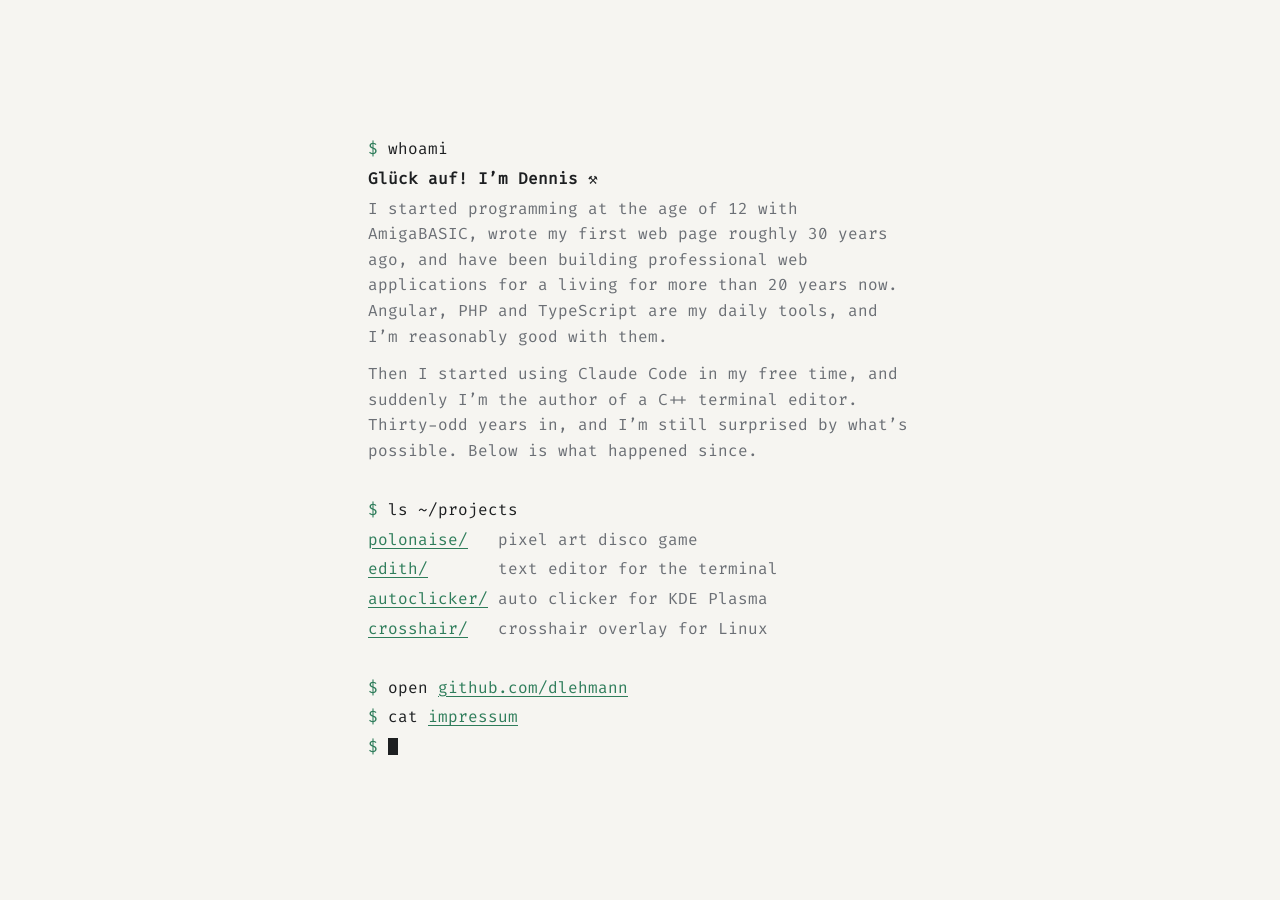
==== index.html @ 4897115b "Introduce myself on start page, prepare for search engines Add an introduction and links to the proj" ====
<!doctype html>
<html lang="en">
<head>
  <meta charset="utf-8">
  <meta name="viewport" content="width=device-width, initial-scale=1">
  <title>Dennis Lehmann – Web Developer</title>
  <meta name="description" content="Dennis Lehmann, web developer from Wanne-Eickel. Side projects: Polonaise, a pixel art disco game, the terminal editor Edith, an auto clicker and a crosshair overlay for Linux.">
  <link rel="icon" href="favicon.ico" sizes="16x16 32x32 48x48">
  <link rel="preload" href="fonts/fira-code-latin-400.woff2" as="font" type="font/woff2" crossorigin>
  <style>
    @font-face {
      font-family: "Fira Code";
      font-style: normal;
      font-weight: 400;
      font-display: swap;
      src: url("fonts/fira-code-latin-400.woff2") format("woff2");
    }
    :root {
      --bg: #f6f5f1;
      --text: #1d1f21;
      --muted: #6b6f75;
      --accent: #2f7d5b;
    }
    @media (prefers-color-scheme: dark) {
      :root:not([data-theme="light"]) {
        --bg: #121416;
        --text: #e6e6e3;
        --muted: #8b9096;
        --accent: #6fcf9f;
      }
    }
    :root[data-theme="dark"] {
      --bg: #121416;
      --text: #e6e6e3;
      --muted: #8b9096;
      --accent: #6fcf9f;
    }

    * { box-sizing: border-box; }
    html, body { height: 100%; }
    body {
      margin: 0;
      padding: 0 16px;
      display: grid;
      place-items: center;
      background: var(--bg);
      color: var(--text);
      font: 16px/1.6 "Fira Code", ui-monospace, monospace;
    }
    main { max-width: 34rem; }
    p { margin: 0 0 4px; }
    .p { color: var(--accent); }
    .muted { color: var(--muted); }
    .cursor {
      display: inline-block; width: .6em; height: 1.1em; vertical-align: -.2em;
      background: var(--text); animation: blink 1.1s steps(1) infinite;
    }
    @keyframes blink { 50% { opacity: 0; } }
    @media (prefers-reduced-motion: reduce) { .cursor { animation: none; } }
    a { color: var(--accent); text-underline-offset: 3px; }
    h1 { font-size: inherit; font-weight: 700; margin: 0 0 4px; }
    .about { margin-bottom: 12px; }
    .ls { display: flex; gap: 1ch; }
    .ls a { flex: 0 0 12ch; }
  </style>
</head>
<body>
  <main>
    <p><span class="p">$</span> whoami</p>
    <h1>Glück auf! I’m Dennis ⚒️</h1>
    <p class="muted about">I started programming at the age of 12 with AmigaBASIC, wrote my first web page roughly 30 years ago, and have been building professional web applications for a living for more than 20 years now. Angular, PHP and TypeScript are my daily tools, and I’m reasonably good with them.</p>
    <p class="muted">Then I started using Claude Code in my free time, and suddenly I’m the author of a C++ terminal editor. Thirty-odd years in, and I’m still surprised by what’s possible. Below is what happened since.</p>
    <p>&nbsp;</p>
    <p><span class="p">$</span> ls ~/projects</p>
    <p class="ls"><a href="/polonaise/">polonaise/</a> <span class="muted">pixel art disco game</span></p>
    <p class="ls"><a href="/edith/">edith/</a> <span class="muted">text editor for the terminal</span></p>
    <p class="ls"><a href="/autoclicker/">autoclicker/</a> <span class="muted">auto clicker for KDE Plasma</span></p>
    <p class="ls"><a href="/crosshair/">crosshair/</a> <span class="muted">crosshair overlay for Linux</span></p>
    <p>&nbsp;</p>
    <p><span class="p">$</span> open <a href="https://github.com/dlehmann">github.com/dlehmann</a></p>
    <p><span class="p">$</span> cat <a href="impressum">impressum</a></p>
    <p><span class="p">$</span> <span class="cursor" aria-hidden="true"></span></p>
  </main>
  <script>console.log("The cake is a lie.");</script>
</body>
</html>
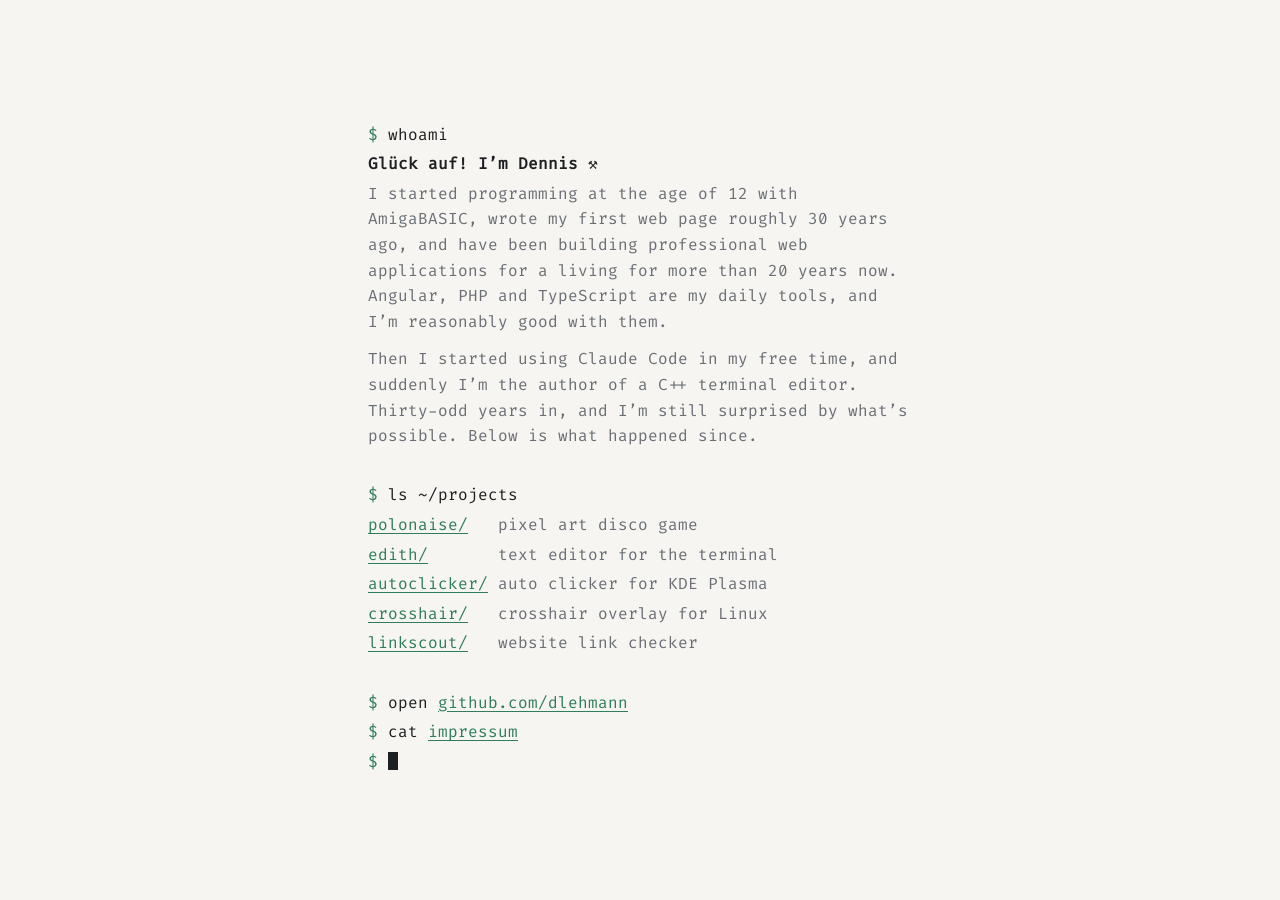
==== commit f23015f7: "Link LinkScout on the start page and in the sitemap Co-Authored-By: Claude Opus 5.5 <noreply@anthrop" ====
--- a/index.html
+++ b/index.html
@@ -4,7 +4,7 @@
   <meta charset="utf-8">
   <meta name="viewport" content="width=device-width, initial-scale=1">
   <title>Dennis Lehmann – Web Developer</title>
-  <meta name="description" content="Dennis Lehmann, web developer from Wanne-Eickel. Side projects: Polonaise, a pixel art disco game, the terminal editor Edith, an auto clicker and a crosshair overlay for Linux.">
+  <meta name="description" content="Dennis Lehmann, web developer from Wanne-Eickel. Side projects: Polonaise, a pixel art disco game, the terminal editor Edith, an auto clicker, a crosshair overlay for Linux and the website link checker LinkScout.">
   <link rel="icon" href="favicon.ico" sizes="16x16 32x32 48x48">
   <link rel="preload" href="fonts/fira-code-latin-400.woff2" as="font" type="font/woff2" crossorigin>
   <style>
@@ -76,6 +76,7 @@
     <p class="ls"><a href="/edith/">edith/</a> <span class="muted">text editor for the terminal</span></p>
     <p class="ls"><a href="/autoclicker/">autoclicker/</a> <span class="muted">auto clicker for KDE Plasma</span></p>
     <p class="ls"><a href="/crosshair/">crosshair/</a> <span class="muted">crosshair overlay for Linux</span></p>
+    <p class="ls"><a href="/linkscout/">linkscout/</a> <span class="muted">website link checker</span></p>
     <p>&nbsp;</p>
     <p><span class="p">$</span> open <a href="https://github.com/dlehmann">github.com/dlehmann</a></p>
     <p><span class="p">$</span> cat <a href="impressum">impressum</a></p>
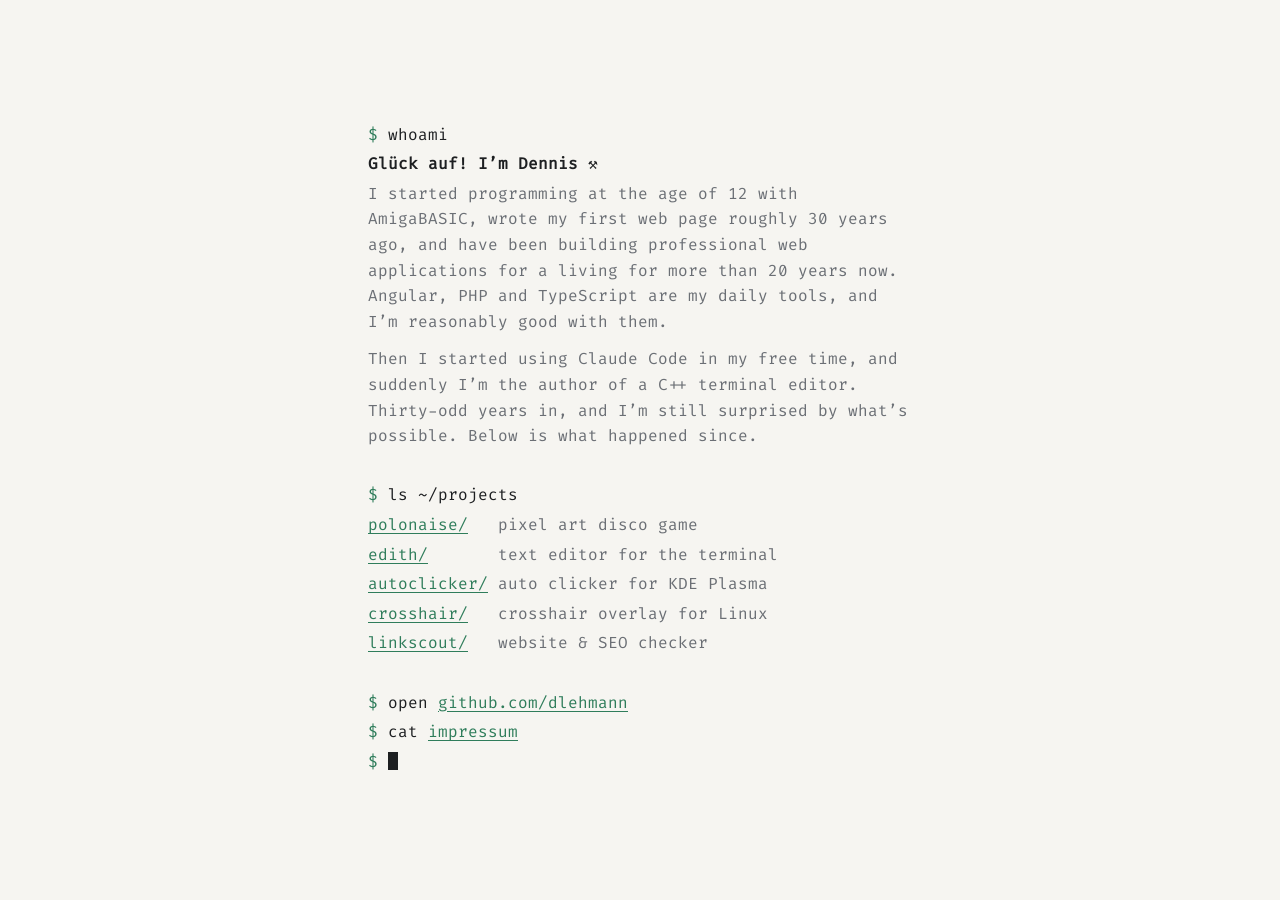
==== commit 668cdef9: "LinkScout now also checks SEO Co-Authored-By: Claude Opus 5.5 <noreply@anthropic.com>" ====
--- a/index.html
+++ b/index.html
@@ -4,7 +4,7 @@
   <meta charset="utf-8">
   <meta name="viewport" content="width=device-width, initial-scale=1">
   <title>Dennis Lehmann – Web Developer</title>
-  <meta name="description" content="Dennis Lehmann, web developer from Wanne-Eickel. Side projects: Polonaise, a pixel art disco game, the terminal editor Edith, an auto clicker, a crosshair overlay for Linux and the website link checker LinkScout.">
+  <meta name="description" content="Dennis Lehmann, web developer from Wanne-Eickel. Side projects: Polonaise, a pixel art disco game, the terminal editor Edith, an auto clicker, a crosshair overlay for Linux and the website and SEO checker LinkScout.">
   <link rel="icon" href="favicon.ico" sizes="16x16 32x32 48x48">
   <link rel="preload" href="fonts/fira-code-latin-400.woff2" as="font" type="font/woff2" crossorigin>
   <style>
@@ -76,7 +76,7 @@
     <p class="ls"><a href="/edith/">edith/</a> <span class="muted">text editor for the terminal</span></p>
     <p class="ls"><a href="/autoclicker/">autoclicker/</a> <span class="muted">auto clicker for KDE Plasma</span></p>
     <p class="ls"><a href="/crosshair/">crosshair/</a> <span class="muted">crosshair overlay for Linux</span></p>
-    <p class="ls"><a href="/linkscout/">linkscout/</a> <span class="muted">website link checker</span></p>
+    <p class="ls"><a href="/linkscout/">linkscout/</a> <span class="muted">website &amp; SEO checker</span></p>
     <p>&nbsp;</p>
     <p><span class="p">$</span> open <a href="https://github.com/dlehmann">github.com/dlehmann</a></p>
     <p><span class="p">$</span> cat <a href="impressum">impressum</a></p>
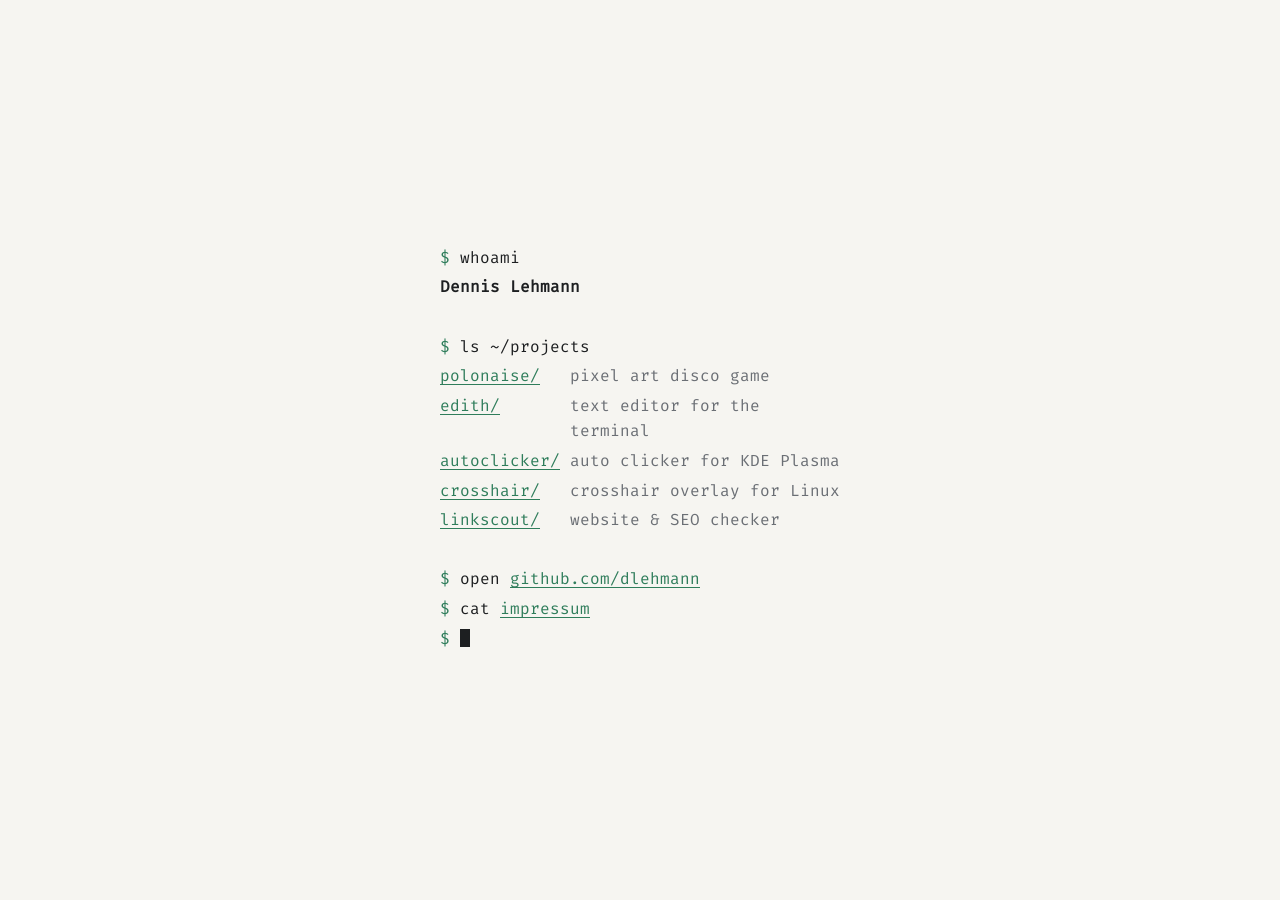
==== commit 42b7e6da: "Update personal introduction in index.html Removed personal introduction and replaced with name." ====
--- a/index.html
+++ b/index.html
@@ -67,9 +67,7 @@
 <body>
   <main>
     <p><span class="p">$</span> whoami</p>
-    <h1>Glück auf! I’m Dennis ⚒️</h1>
-    <p class="muted about">I started programming at the age of 12 with AmigaBASIC, wrote my first web page roughly 30 years ago, and have been building professional web applications for a living for more than 20 years now. Angular, PHP and TypeScript are my daily tools, and I’m reasonably good with them.</p>
-    <p class="muted">Then I started using Claude Code in my free time, and suddenly I’m the author of a C++ terminal editor. Thirty-odd years in, and I’m still surprised by what’s possible. Below is what happened since.</p>
+    <h1>Dennis Lehmann</h1>
     <p>&nbsp;</p>
     <p><span class="p">$</span> ls ~/projects</p>
     <p class="ls"><a href="/polonaise/">polonaise/</a> <span class="muted">pixel art disco game</span></p>
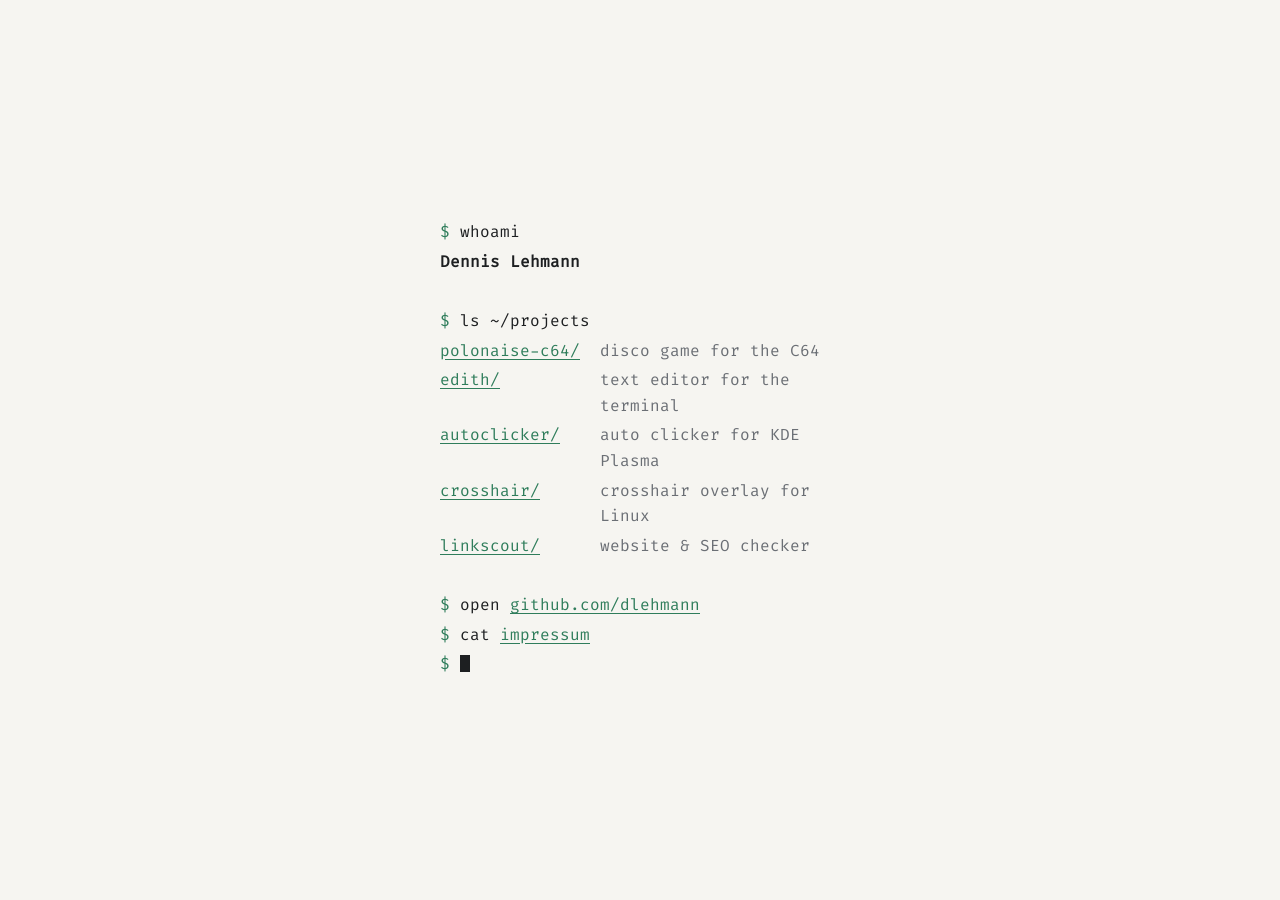
==== commit 1bfbbb44: "Polonaise for the C64 instead of the browser version: list, description, sitemap Co-Authored-By: Cla" ====
--- a/index.html
+++ b/index.html
@@ -4,7 +4,7 @@
   <meta charset="utf-8">
   <meta name="viewport" content="width=device-width, initial-scale=1">
   <title>Dennis Lehmann – Web Developer</title>
-  <meta name="description" content="Dennis Lehmann, web developer from Wanne-Eickel. Side projects: Polonaise, a pixel art disco game, the terminal editor Edith, an auto clicker, a crosshair overlay for Linux and the website and SEO checker LinkScout.">
+  <meta name="description" content="Dennis Lehmann, web developer from Wanne-Eickel. Side projects: Polonaise, a disco game for the Commodore 64, the terminal editor Edith, an auto clicker, a crosshair overlay for Linux and the website and SEO checker LinkScout.">
   <link rel="icon" href="favicon.ico" sizes="16x16 32x32 48x48">
   <link rel="preload" href="fonts/fira-code-latin-400.woff2" as="font" type="font/woff2" crossorigin>
   <style>
@@ -61,7 +61,7 @@
     h1 { font-size: inherit; font-weight: 700; margin: 0 0 4px; }
     .about { margin-bottom: 12px; }
     .ls { display: flex; gap: 1ch; }
-    .ls a { flex: 0 0 12ch; }
+    .ls a { flex: 0 0 15ch; }
   </style>
 </head>
 <body>
@@ -70,7 +70,7 @@
     <h1>Dennis Lehmann</h1>
     <p>&nbsp;</p>
     <p><span class="p">$</span> ls ~/projects</p>
-    <p class="ls"><a href="/polonaise/">polonaise/</a> <span class="muted">pixel art disco game</span></p>
+    <p class="ls"><a href="/polonaise-c64/">polonaise-c64/</a> <span class="muted">disco game for the C64</span></p>
     <p class="ls"><a href="/edith/">edith/</a> <span class="muted">text editor for the terminal</span></p>
     <p class="ls"><a href="/autoclicker/">autoclicker/</a> <span class="muted">auto clicker for KDE Plasma</span></p>
     <p class="ls"><a href="/crosshair/">crosshair/</a> <span class="muted">crosshair overlay for Linux</span></p>
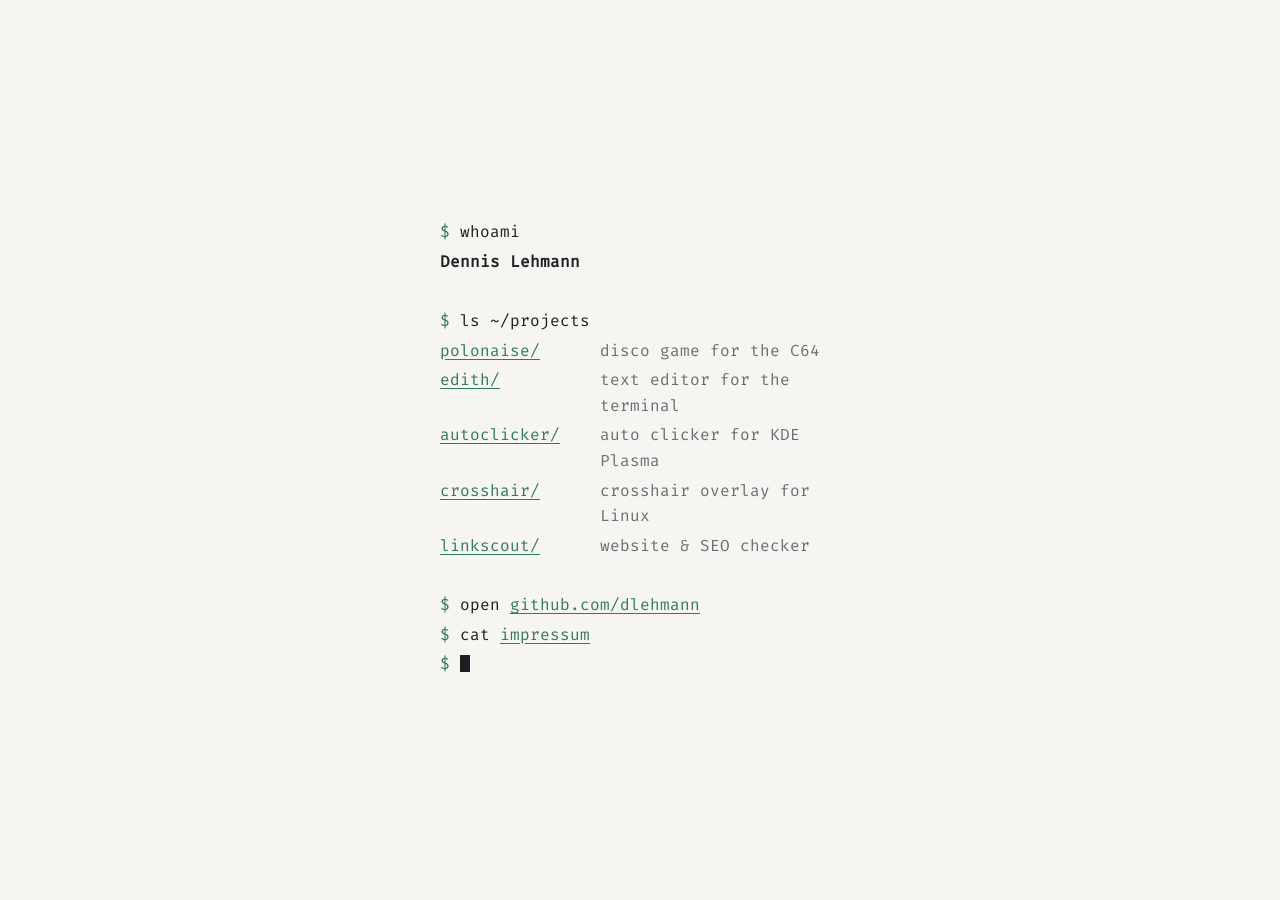
==== commit 1f0fb619: "Polonaise for the C64 is now at /polonaise/ Co-Authored-By: Claude Opus 5.5 <noreply@anthropic.com>" ====
--- a/index.html
+++ b/index.html
@@ -70,7 +70,7 @@
     <h1>Dennis Lehmann</h1>
     <p>&nbsp;</p>
     <p><span class="p">$</span> ls ~/projects</p>
-    <p class="ls"><a href="/polonaise-c64/">polonaise-c64/</a> <span class="muted">disco game for the C64</span></p>
+    <p class="ls"><a href="/polonaise/">polonaise/</a> <span class="muted">disco game for the C64</span></p>
     <p class="ls"><a href="/edith/">edith/</a> <span class="muted">text editor for the terminal</span></p>
     <p class="ls"><a href="/autoclicker/">autoclicker/</a> <span class="muted">auto clicker for KDE Plasma</span></p>
     <p class="ls"><a href="/crosshair/">crosshair/</a> <span class="muted">crosshair overlay for Linux</span></p>
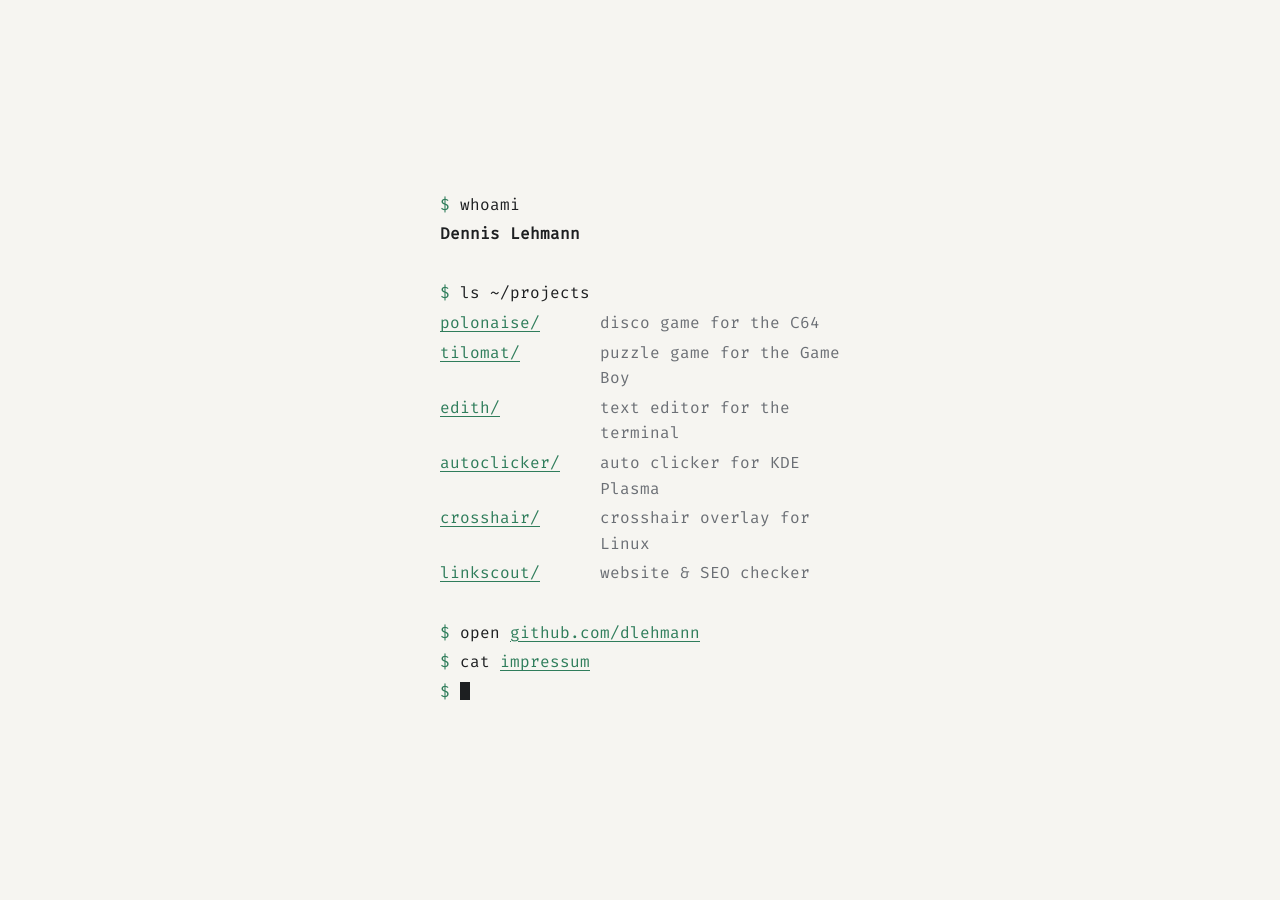
==== commit ca6cfb72: "Tilomat for the Game Boy: list, description, sitemap Co-Authored-By: Claude Opus 5.5 <noreply@anthro" ====
--- a/index.html
+++ b/index.html
@@ -4,7 +4,7 @@
   <meta charset="utf-8">
   <meta name="viewport" content="width=device-width, initial-scale=1">
   <title>Dennis Lehmann – Web Developer</title>
-  <meta name="description" content="Dennis Lehmann, web developer from Wanne-Eickel. Side projects: Polonaise, a disco game for the Commodore 64, the terminal editor Edith, an auto clicker, a crosshair overlay for Linux and the website and SEO checker LinkScout.">
+  <meta name="description" content="Dennis Lehmann, web developer from Wanne-Eickel. Side projects: Polonaise, a disco game for the Commodore 64, Tilomat, a puzzle game for the Game Boy, the terminal editor Edith, an auto clicker, a crosshair overlay for Linux and the website and SEO checker LinkScout.">
   <link rel="icon" href="favicon.ico" sizes="16x16 32x32 48x48">
   <link rel="preload" href="fonts/fira-code-latin-400.woff2" as="font" type="font/woff2" crossorigin>
   <style>
@@ -71,6 +71,7 @@
     <p>&nbsp;</p>
     <p><span class="p">$</span> ls ~/projects</p>
     <p class="ls"><a href="/polonaise/">polonaise/</a> <span class="muted">disco game for the C64</span></p>
+    <p class="ls"><a href="/tilomat/">tilomat/</a> <span class="muted">puzzle game for the Game Boy</span></p>
     <p class="ls"><a href="/edith/">edith/</a> <span class="muted">text editor for the terminal</span></p>
     <p class="ls"><a href="/autoclicker/">autoclicker/</a> <span class="muted">auto clicker for KDE Plasma</span></p>
     <p class="ls"><a href="/crosshair/">crosshair/</a> <span class="muted">crosshair overlay for Linux</span></p>
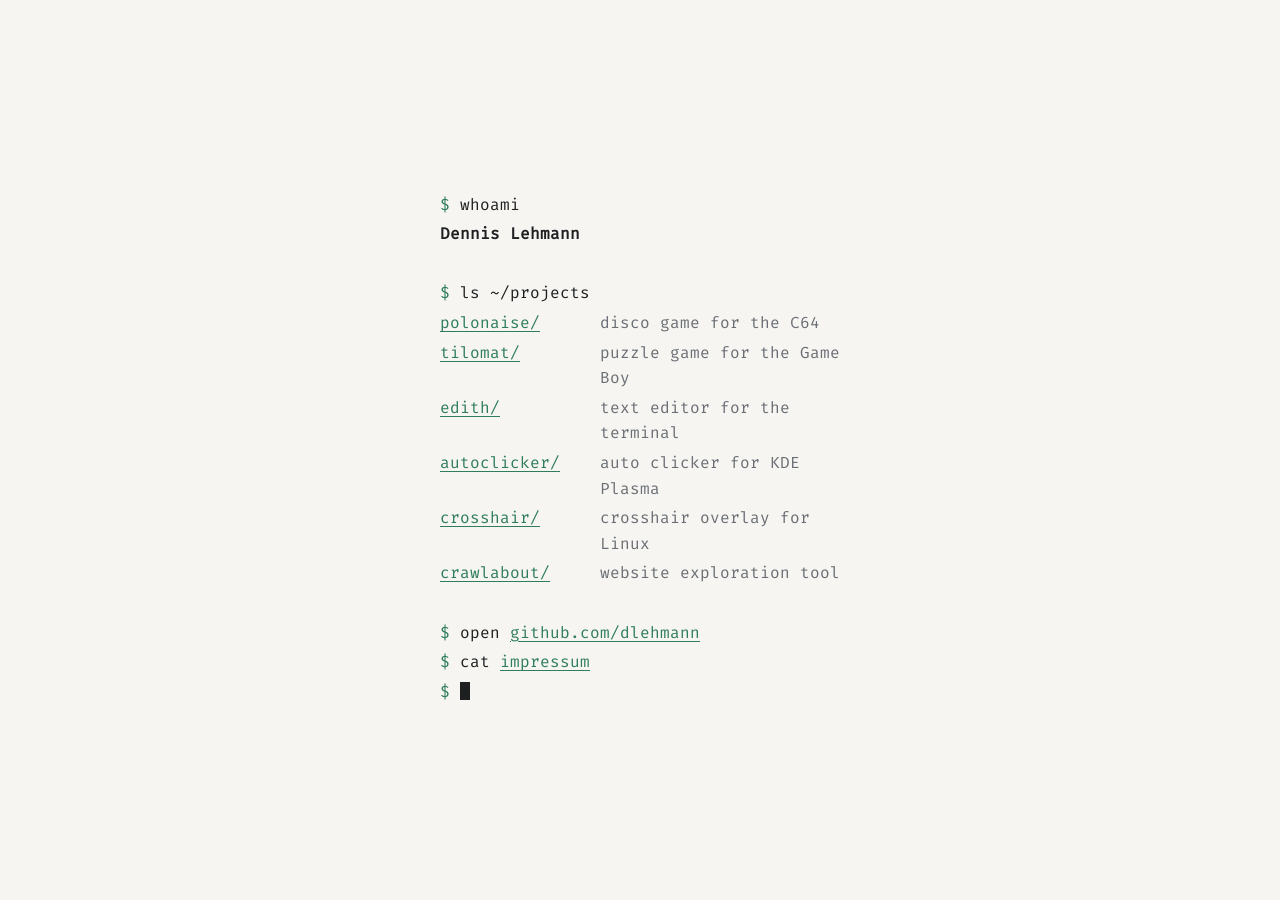
==== commit d96fec2f: "LinkScout is now Crawlabout: project list, sitemap, redirects from /linkscout/ Co-Authored-By: Claud" ====
--- a/index.html
+++ b/index.html
@@ -4,7 +4,7 @@
   <meta charset="utf-8">
   <meta name="viewport" content="width=device-width, initial-scale=1">
   <title>Dennis Lehmann – Web Developer</title>
-  <meta name="description" content="Dennis Lehmann, web developer from Wanne-Eickel. Side projects: Polonaise, a disco game for the Commodore 64, Tilomat, a puzzle game for the Game Boy, the terminal editor Edith, an auto clicker, a crosshair overlay for Linux and the website and SEO checker LinkScout.">
+  <meta name="description" content="Dennis Lehmann, web developer from Wanne-Eickel. Side projects: Polonaise, a disco game for the Commodore 64, Tilomat, a puzzle game for the Game Boy, the terminal editor Edith, an auto clicker, a crosshair overlay for Linux and the website exploration tool Crawlabout.">
   <link rel="icon" href="favicon.ico" sizes="16x16 32x32 48x48">
   <link rel="preload" href="fonts/fira-code-latin-400.woff2" as="font" type="font/woff2" crossorigin>
   <style>
@@ -75,7 +75,7 @@
     <p class="ls"><a href="/edith/">edith/</a> <span class="muted">text editor for the terminal</span></p>
     <p class="ls"><a href="/autoclicker/">autoclicker/</a> <span class="muted">auto clicker for KDE Plasma</span></p>
     <p class="ls"><a href="/crosshair/">crosshair/</a> <span class="muted">crosshair overlay for Linux</span></p>
-    <p class="ls"><a href="/linkscout/">linkscout/</a> <span class="muted">website &amp; SEO checker</span></p>
+    <p class="ls"><a href="/crawlabout/">crawlabout/</a> <span class="muted">website exploration tool</span></p>
     <p>&nbsp;</p>
     <p><span class="p">$</span> open <a href="https://github.com/dlehmann">github.com/dlehmann</a></p>
     <p><span class="p">$</span> cat <a href="impressum">impressum</a></p>
